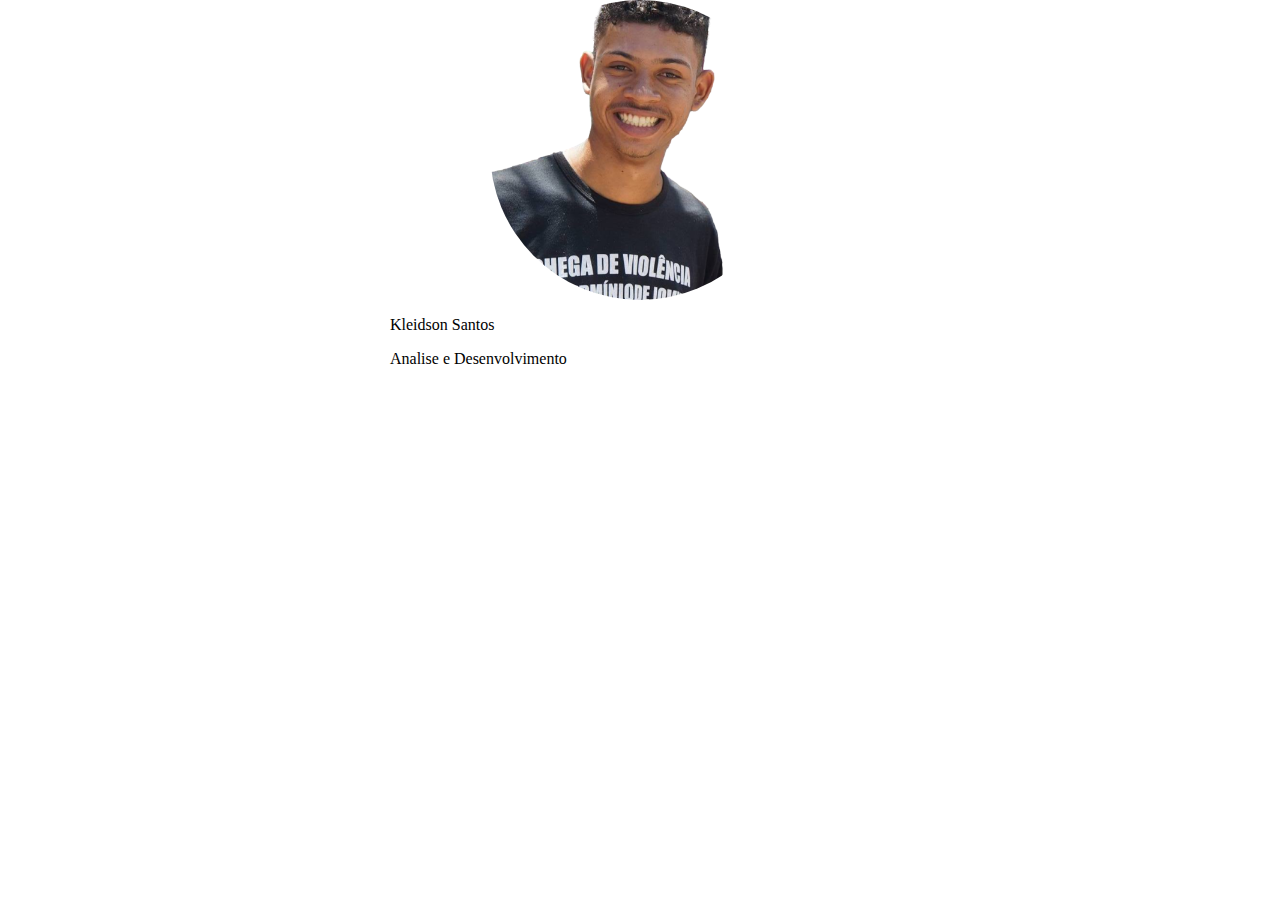
==== paginas/sobre.html @ 5185286e "corrigindo erros" ====
<!DOCTYPE html>
<html lang="pt-br">
<head>
    <meta charset="UTF-8">
    <meta name="viewport" content="width=device-width, initial-scale=1.0">
    <title>Sobre Mim</title>
    <link rel="stylesheet" href="../estilos/sobre.css">
</head>
<body>
    <div class="main">
        <div class="box-img">
    
        </div>
        <div class="text">
            <p>Kleidson Santos</p>
            <p>Analise e Desenvolvimento</p>
        </div>
    </div>
</body>
</html>
---- estilos/sobre.css ----
body{
    margin: 0;
    padding: 0;
    height: 100vh;
    width: 100vw;
}
.main{
    
    display: flex;
    justify-content: center;
    align-items: center;
    flex-direction: column;
    
}

.box-img{
    width: 300px;
    height: 300px;
    border-radius: 100%;
    background-image: url('../img/kleidson.png');
    align-items: center;
    justify-content: center;
    background-position: center;
    background-repeat: no-repeat;
    display: flex;
    background-size: cover;
    
}

.text{
      height: 200px;
      width: 500px;
      
    
 
}
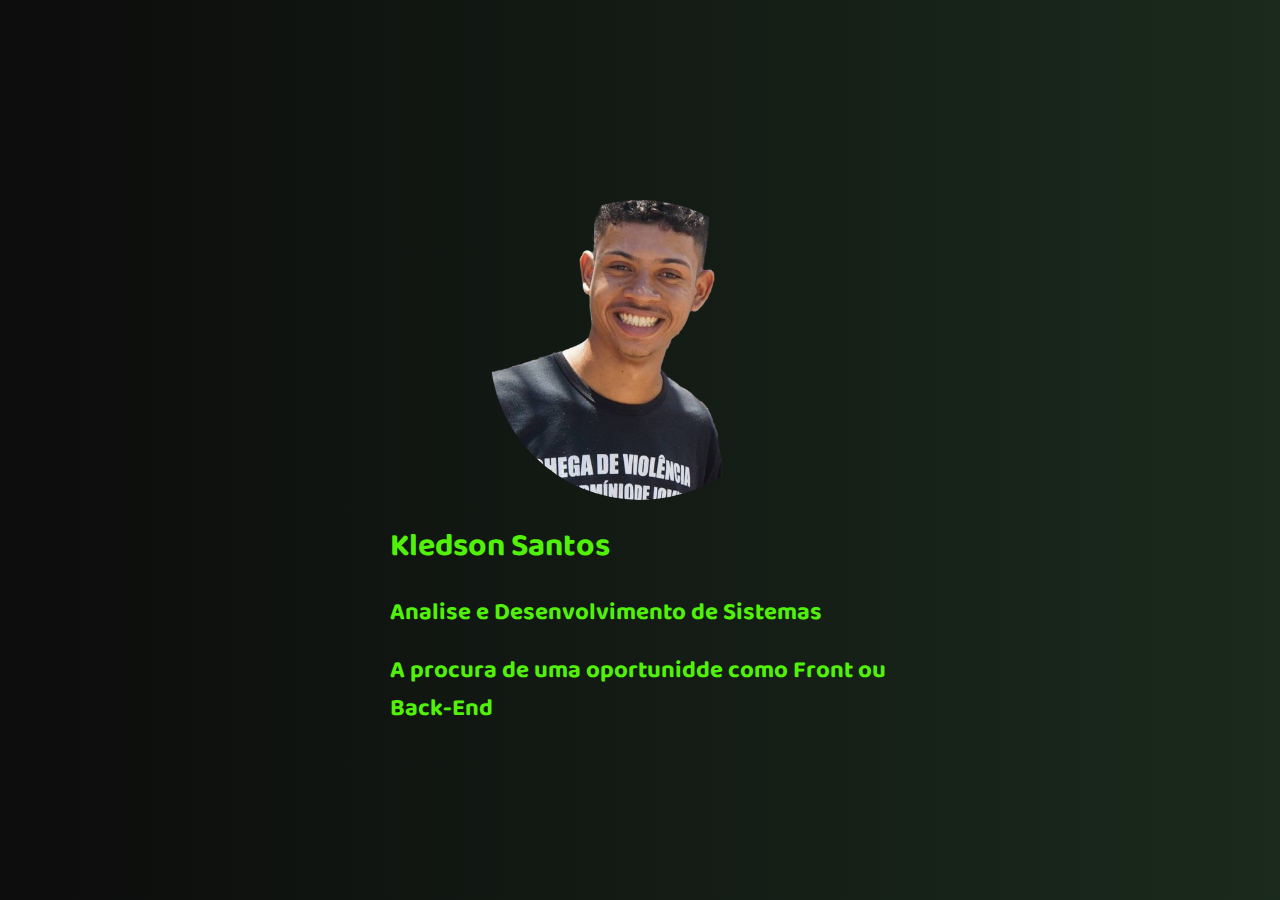
==== commit 2f22b45c: "sobre" ====
--- a/paginas/sobre.html
+++ b/paginas/sobre.html
@@ -12,8 +12,9 @@
     
         </div>
         <div class="text">
-            <p>Kleidson Santos</p>
-            <p>Analise e Desenvolvimento</p>
+            <h1>Kledson Santos</h1>
+            <h2>Analise e Desenvolvimento de Sistemas</h2>
+            <h2>A procura de uma oportunidde como Front ou Back-End</h2>
         </div>
     </div>
 </body>
--- a/estilos/sobre.css
+++ b/estilos/sobre.css
@@ -1,16 +1,22 @@
+@import url('https://fonts.googleapis.com/css2?family=Baloo+Thambi+2:wght@700&family=Roboto&display=swap');
 
 body{
     margin: 0;
     padding: 0;
+    
+    
+    
+}
+.main{
+    color: rgb(82, 241, 8);
+    font-family: 'Baloo Thambi 2',sans-serif;
     height: 100vh;
     width: 100vw;
-}
-.main{
-    
     display: flex;
     justify-content: center;
     align-items: center;
     flex-direction: column;
+    background: linear-gradient(to right, #0c0c0c ,#142416f8);
     
 }
 
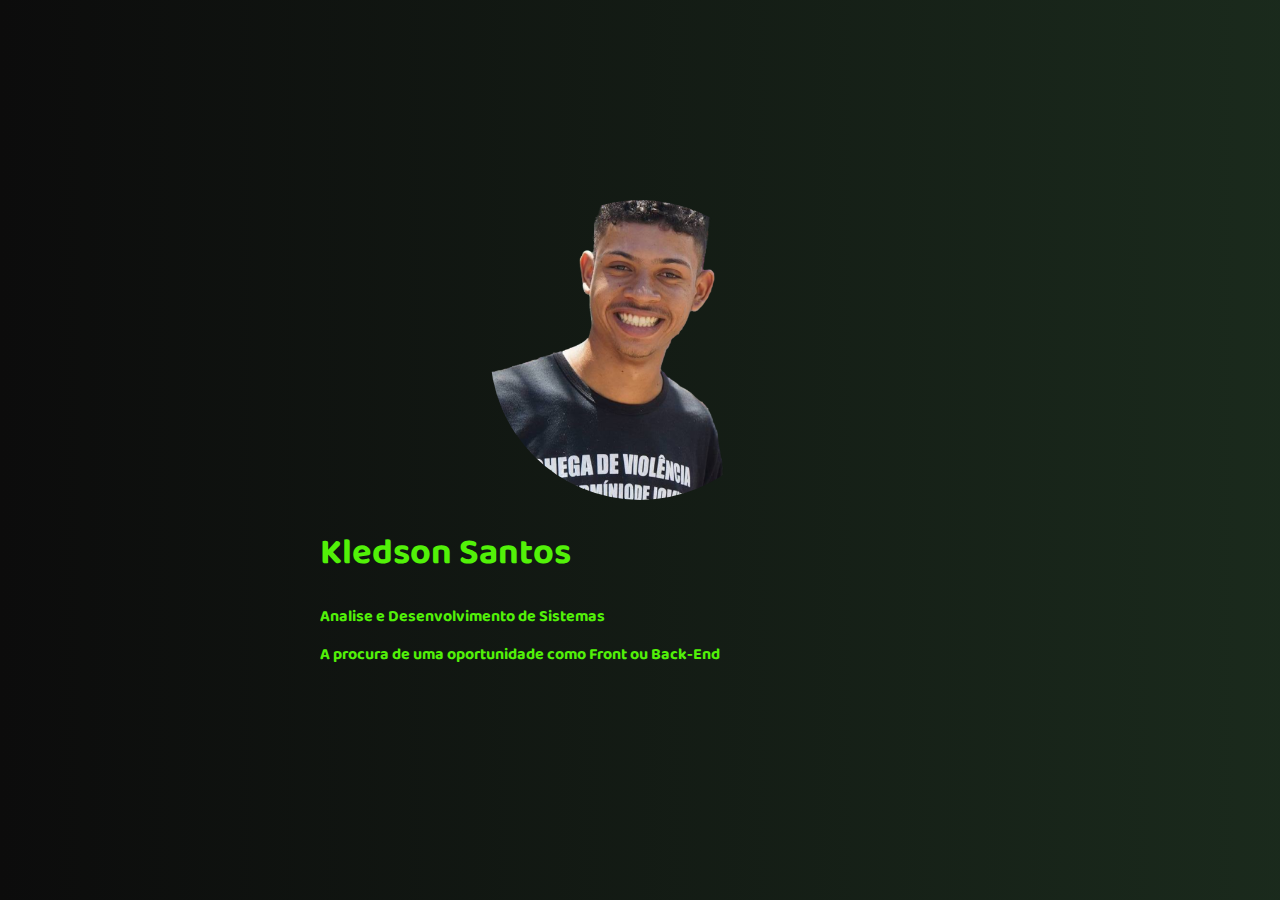
==== commit 5c8f71da: "Update sobre.html" ====
--- a/paginas/sobre.html
+++ b/paginas/sobre.html
@@ -14,7 +14,7 @@
         <div class="text">
             <h1>Kledson Santos</h1>
             <h2>Analise e Desenvolvimento de Sistemas</h2>
-            <h2>A procura de uma oportunidde como Front ou Back-End</h2>
+            <h2>A procura de uma oportunidade como Front ou Back-End</h2>
         </div>
     </div>
 </body>
--- a/estilos/sobre.css
+++ b/estilos/sobre.css
@@ -3,11 +3,13 @@
 body{
     margin: 0;
     padding: 0;
+    background: linear-gradient(to right, #0c0c0c ,#142416f8);
     
     
     
 }
 .main{
+    
     color: rgb(82, 241, 8);
     font-family: 'Baloo Thambi 2',sans-serif;
     height: 100vh;
@@ -16,7 +18,7 @@
     justify-content: center;
     align-items: center;
     flex-direction: column;
-    background: linear-gradient(to right, #0c0c0c ,#142416f8);
+    
     
 }
 
@@ -36,8 +38,20 @@
 
 .text{
       height: 200px;
-      width: 500px;
-      
+      width: 50vw;
+ 
+}
+h1{
+    font-size: 36px;
+}
+h2{
+    font-size: 16px;
+}
+@media only screen and (max-width: 550px){
+    .box-img{
+        height: 150px;
+        width: 150px;
+        border-radius: 90%;
+    }
     
- 
 }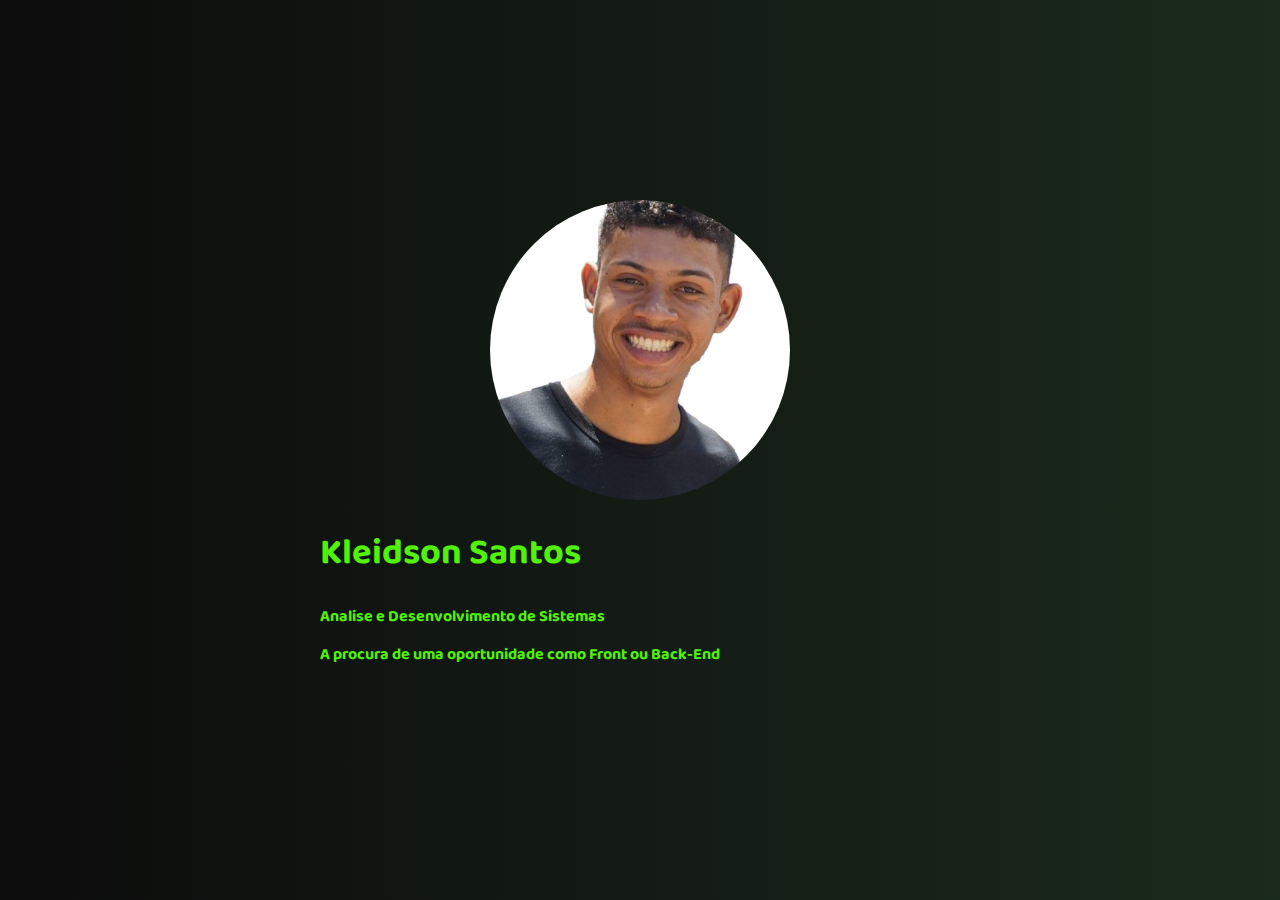
==== commit 7708ca6c: "mobile" ====
--- a/paginas/sobre.html
+++ b/paginas/sobre.html
@@ -12,7 +12,7 @@
     
         </div>
         <div class="text">
-            <h1>Kledson Santos</h1>
+            <h1>Kleidson Santos</h1>
             <h2>Analise e Desenvolvimento de Sistemas</h2>
             <h2>A procura de uma oportunidade como Front ou Back-End</h2>
         </div>
--- a/estilos/sobre.css
+++ b/estilos/sobre.css
@@ -53,5 +53,11 @@
         width: 150px;
         border-radius: 90%;
     }
+    .text{
+        width: 50vw;
+    }
+    h1{
+        font-size: 24px;
+    }
     
 }